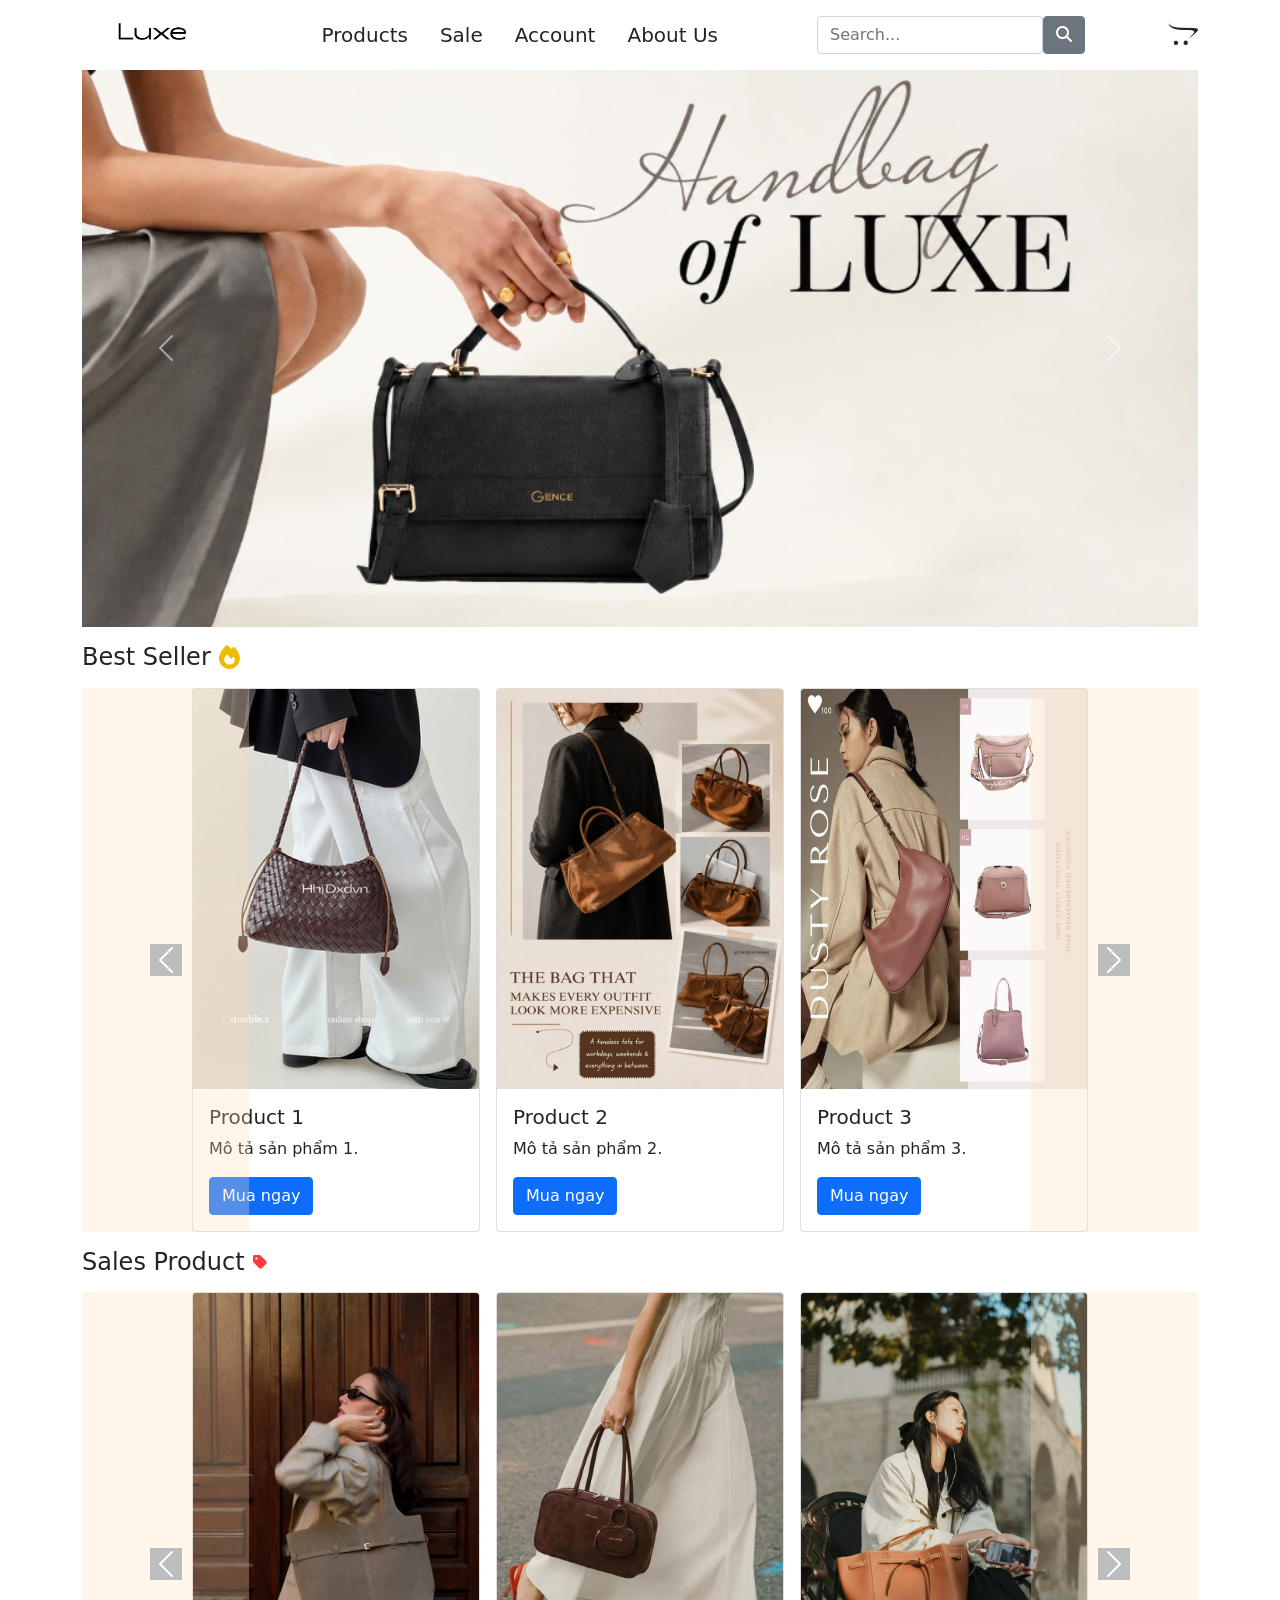
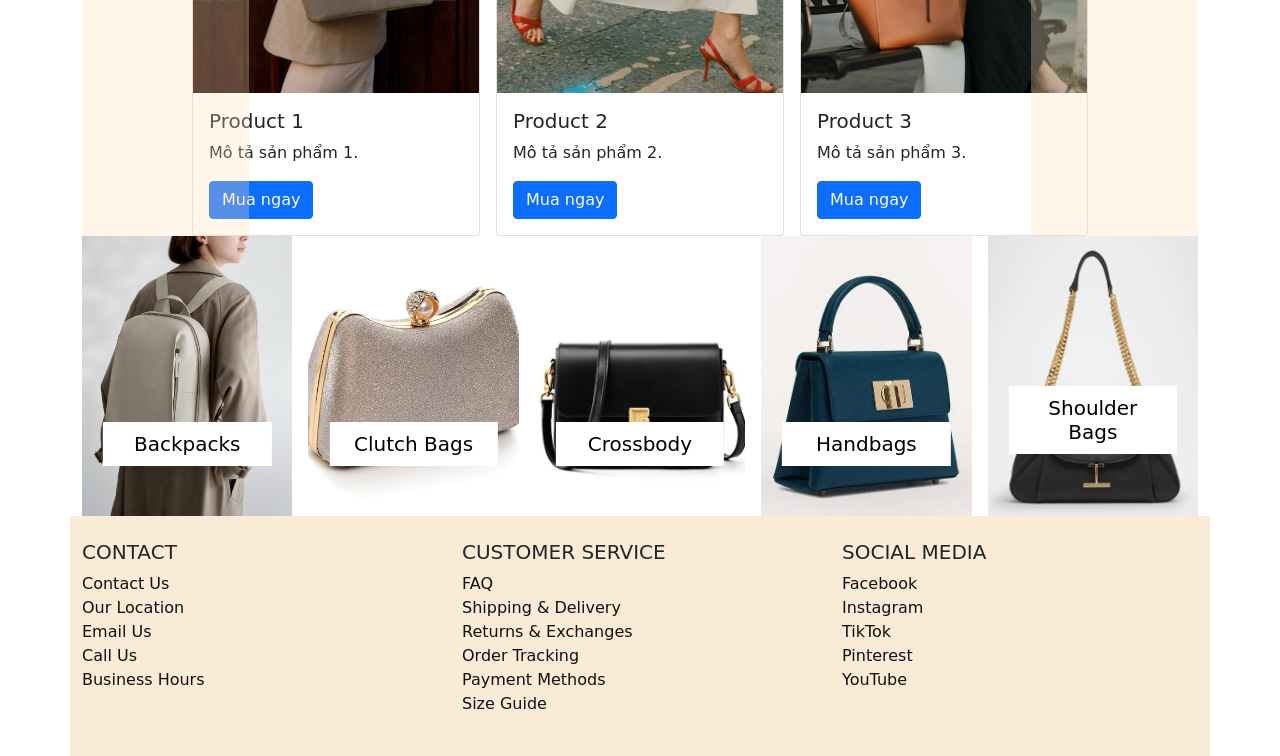
==== html/index.html @ 0beba7cd "????" ====
<!DOCTYPE html>
<html lang="en">
<head>
    <meta charset="UTF-8">
    <meta name="viewport" content="width=device-width, initial-scale=1.0">
    <title>Header</title>
    <link rel="stylesheet" href="../assets/css/style.css">
    <link rel="stylesheet" href="https://cdnjs.cloudflare.com/ajax/libs/font-awesome/6.6.0/css/all.min.css">
    <link rel="stylesheet" href="../assets/vendor/bootstrap/css/bootstrap.min.css">
    
</head>
<body>
    <!-- Header -->
    <header class="header">
        <div class="container w-100">
            <div class="header-top d-flex justify-content-between align-items-center">
                <div class="logo">
                    <a href="index.html">
                        <img src="../assets/images/logo.png" alt="Logo" style=" height: 70px;">
                    </a>
                </div>
                <nav class="nav d-flex justify-content-center align-items-center">
                    <ul class="menu-list d-flex justify-content-center align-items-center m-0 p-0">
                        <li class="menu-item d-flex p-3 "><a href="" class="menu-link text-decoration-none text-dark fs-5">Products</a></li>
                        <li class="menu-item d-flex p-3 "><a href="" class="menu-link text-decoration-none text-dark fs-5">Sale</a></li>
                        <li class="menu-item d-flex p-3 "><a href="" class="menu-link text-decoration-none text-dark fs-5">Account</a></li>
                        <li class="menu-item d-flex p-3 "><a href="" class="menu-link text-decoration-none text-dark fs-5">About Us</a></li>
                    </ul>
                </nav>
                <div class="search d-flex justify-content-center align-items-center">
                    <form action="" class="form-search d-flex justify-content-center align-items-center">
                        <input type="text" placeholder="Search..." class="form-control">
                        <button type="submit" class="btn btn-primary bg-secondary border-secondary" ">
                            <i class="fa-solid fa-magnifying-glass" style="color: rgb(255, 255, 255);"></i>
                        </button>
                    </form>
                </div>
                <div class="cart d-flex justify-content-center align-items-center">
                    <a href="../html/cart.html" class="fs-4">
                        <i class="fa-brands fa-opencart text-dark"></i>
                    </a>
                </div>

            </div>
        </div>
    </header>

    <!-- section1 -->
    <section class="section-1">
       <div class="container">
         <div id="carouselExampleFade" class="carousel slide carousel-fade" data-bs-ride="carousel">
            <div class="carousel-inner">
                <div class="carousel-item active">
                <img src="../assets/images/bg-banner1.png" class="d-block w-100" alt="...">
                </div>
                <div class="carousel-item">
                <img src="../assets/images/bg-banner2.png" class="d-block w-100" alt="...">
                </div>
                <div class="carousel-item">
                <img src="../assets/images/bg-banner3.png" class="d-block w-100" alt="...">
                </div>
            </div>
            <button class="carousel-control-prev" type="button" data-bs-target="#carouselExampleFade" data-bs-slide="prev">
                <span class="carousel-control-prev-icon" aria-hidden="true"></span>
                <span class="visually-hidden">Previous</span>
            </button>
            <button class="carousel-control-next" type="button" data-bs-target="#carouselExampleFade" data-bs-slide="next">
                <span class="carousel-control-next-icon" aria-hidden="true"></span>
                <span class="visually-hidden">Next</span>
            </button>
        </div>
       </div>
    </section>

    <!-- section2 -->
    <section class="section-2">
        <div class="container">

            <!-- title -->
            <div class="best-seller d-flex justify-content-start align-items-center gap-2 py-3" >
                <h3 class="fs-4 m-0">Best Seller</h3>
                <i class="fa-solid fa-fire fs-4" style="color: rgb(239, 187, 0);"></i>
            </div>

            
            <!-- Slider sản phẩm -->
            <div id="productCarousel" class="carousel slide ">

                <div class="carousel-inner">

                    <!-- Trang 1: 3 sản phẩm đầu tiên -->
                    <div class="carousel-item active">
                        <div class="d-flex justify-content-center gap-3">

                            <!-- Sản phẩm 1 -->
                            <div class="card" style="width: 18rem;">
                                <img src="../assets/images/product2.jpg"
                                    class="card-img-top img-fluid object-fit-contain" alt="Product 1 ">
                                <div class="card-body">
                                    <h5 class="card-title">Product 1</h5>
                                    <p class="card-text">Mô tả sản phẩm 1.</p>
                                    <a href="#" class="btn btn-primary">Mua ngay</a>
                                </div>
                            </div>

                            <!-- Sản phẩm 2 -->
                            <div class="card" style="width: 18rem;">
                                <img src="../assets/images/product3.jpg"
                                    class="card-img-top img-fluid object-fit-contain" alt="Product 2">
                                <div class="card-body">
                                    <h5 class="card-title">Product 2</h5>
                                    <p class="card-text">Mô tả sản phẩm 2.</p>
                                    <a href="#" class="btn btn-primary">Mua ngay</a>
                                </div>
                            </div>

                            <!-- Sản phẩm 3 -->
                            <div class="card" style="width: 18rem;">
                                <img src="../assets/images/product4.jpg"
                                    class="card-img-top img-fluid object-fit-contain" alt="Product 3">
                                <div class="card-body">
                                    <h5 class="card-title">Product 3</h5>
                                    <p class="card-text">Mô tả sản phẩm 3.</p>
                                    <a href="#" class="btn btn-primary">Mua ngay</a>
                                </div>
                            </div>

                        </div>
                    </div>

                    <!-- Trang 2: 3 sản phẩm tiếp theo -->
                    <div class="carousel-item">
                        <div class="d-flex justify-content-center gap-3">

                            <!-- Sản phẩm 4 -->
                            <div class="card" style="width: 18rem;">
                                <img src="../assets/images/product5.jpg"
                                    class="card-img-top img-fluid object-fit-cover" alt="Product 4">
                                <div class="card-body">
                                    <h5 class="card-title">Product 4</h5>
                                    <p class="card-text">Mô tả sản phẩm 4.</p>
                                    <a href="#" class="btn btn-primary">Mua ngay</a>
                                </div>
                            </div>

                            <!-- Sản phẩm 5 -->
                            <div class="card" style="width: 18rem;">
                                <img src="../assets/images/product6.jpg"
                                    class="card-img-top img-fluid object-fit-cover" alt="Product 5">
                                <div class="card-body">
                                    <h5 class="card-title">Product 5</h5>
                                    <p class="card-text">Mô tả sản phẩm 5.</p>
                                    <a href="#" class="btn btn-primary">Mua ngay</a>
                                </div>
                            </div>

                            <!-- Sản phẩm 6 -->
                            <div class="card" style="width: 18rem;">
                                <img src="../assets/images/product7.jpg"
                                    class="card-img-top img-fluid object-fit-cover alt="Product 6">
                                <div class="card-body">
                                    <h5 class="card-title">Product 6</h5>
                                    <p class="card-text">Mô tả sản phẩm 6.</p>
                                    <a href="#" class="btn btn-primary">Mua ngay</a>
                                </div>
                            </div>

                        </div>
                    </div>

                </div>

                <!-- Nút lùi -->
                <button class="carousel-control-prev "
                        type="button"
                        data-bs-target="#productCarousel"
                        data-bs-slide="prev">
                    <span class="carousel-control-prev-icon bg-dark"
                        aria-hidden="true"></span>
                    <span class="visually-hidden">Previous</span>
                </button>

                <!-- Nút tiến -->
                <button class="carousel-control-next "
                        type="button"
                        data-bs-target="#productCarousel"
                        data-bs-slide="next">
                    <span class="carousel-control-next-icon bg-dark"
                        aria-hidden="true"></span>
                    <span class="visually-hidden">Next</span>
                </button>

            </div>
        </div>
    </section>

    <!-- section3 -->
    <section class="section-3">
        <div class="container">

            <!-- title -->
            <div class="sales-product d-flex justify-content-start align-items-center gap-2 py-3" >
                <h3 class="fs-4 m-0">Sales Product</h3>
                <i class="fa-solid fa-tag" style="color: rgb(255, 59, 59);"></i>
            </div>

            <!-- Slider sản phẩm -->
            <div id="Sales-productCarousel" class="carousel slide ">

                <div class="carousel-inner">

                    <!-- Trang 1: 3 sản phẩm đầu tiên -->
                    <div class="carousel-item active">
                        <div class="d-flex justify-content-center gap-3">

                            <!-- Sản phẩm 1 -->
                            <div class="card" style="width: 18rem;">
                                <img src="../assets/images/S-product1.jpg"
                                    class="card-img-top img-fluid object-fit-contain" alt="Product 1 ">
                                <div class="card-body">
                                    <h5 class="card-title">Product 1</h5>
                                    <p class="card-text">Mô tả sản phẩm 1.</p>
                                    <a href="#" class="btn btn-primary">Mua ngay</a>
                                </div>
                            </div>

                            <!-- Sản phẩm 2 -->
                            <div class="card" style="width: 18rem;">
                                <img src="../assets/images/S-product2.jpg"
                                    class="card-img-top img-fluid object-fit-contain" alt="Product 2">
                                <div class="card-body">
                                    <h5 class="card-title">Product 2</h5>
                                    <p class="card-text">Mô tả sản phẩm 2.</p>
                                    <a href="#" class="btn btn-primary">Mua ngay</a>
                                </div>
                            </div>

                            <!-- Sản phẩm 3 -->
                            <div class="card" style="width: 18rem;">
                                <img src="../assets/images/S-product3.jpg"
                                    class="card-img-top img-fluid object-fit-contain" alt="Product 3">
                                <div class="card-body">
                                    <h5 class="card-title">Product 3</h5>
                                    <p class="card-text">Mô tả sản phẩm 3.</p>
                                    <a href="#" class="btn btn-primary">Mua ngay</a>
                                </div>
                            </div>

                        </div>
                    </div>

                    <!-- Trang 2: 3 sản phẩm tiếp theo -->
                    <div class="carousel-item">
                        <div class="d-flex justify-content-center gap-3">

                            <!-- Sản phẩm 4 -->
                            <div class="card" style="width: 18rem;">
                                <img src="../assets/images/S-product4.jpg"
                                    class="card-img-top img-fluid object-fit-cover" alt="Product 4">
                                <div class="card-body">
                                    <h5 class="card-title">Product 4</h5>
                                    <p class="card-text">Mô tả sản phẩm 4.</p>
                                    <a href="#" class="btn btn-primary">Mua ngay</a>
                                </div>
                            </div>

                            <!-- Sản phẩm 5 -->
                            <div class="card" style="width: 18rem;">
                                <img src="../assets/images/S-product5.jpg"
                                    class="card-img-top img-fluid object-fit-cover" alt="Product 5">
                                <div class="card-body">
                                    <h5 class="card-title">Product 5</h5>
                                    <p class="card-text">Mô tả sản phẩm 5.</p>
                                    <a href="#" class="btn btn-primary">Mua ngay</a>
                                </div>
                            </div>

                            <!-- Sản phẩm 6 -->
                            <div class="card" style="width: 18rem;">
                                <img src="../assets/images/product2.jpg"
                                    class="card-img-top img-fluid object-fit-cover" alt="Product 6">
                                <div class="card-body">
                                    <h5 class="card-title">Product 6</h5>
                                    <p class="card-text">Mô tả sản phẩm 6.</p>
                                    <a href="#" class="btn btn-primary">Mua ngay</a>
                                </div>
                            </div>

                        </div>
                    </div>

                </div>

                <!-- Nút lùi -->
                <button class="carousel-control-prev bg-info-subtle"
                        type="button"
                        data-bs-target="#Sales-productCarousel"
                        data-bs-slide="prev">
                    <span class="carousel-control-prev-icon bg-dark"
                        aria-hidden="true"></span>
                    <span class="visually-hidden">Previous</span>
                </button>

                <!-- Nút tiến -->
                <button class="carousel-control-next bg-info-subtle"
                        type="button"
                        data-bs-target="#Sales-productCarousel"
                        data-bs-slide="next">
                    <span class="carousel-control-next-icon bg-dark"
                        aria-hidden="true"></span>
                    <span class="visually-hidden">Next</span>
                </button>

            </div>
        </div>
    </section>

    <!-- section4 -->
    <section class="section-4">
        <div class="container">
            <div class="images-category d-flex justify-content-center align-items-center gap-3">

                <div class="image-item">
                    <img src="../assets/images/C-Backpacks.jpg" alt="">
                    <div class="image-title">
                        <h3>Backpacks</h3>
                    </div>
                </div>

                <div class="image-item">
                    <img src="../assets/images/C-Clutch-Bags.jpg" alt="">
                    <div class="image-title">
                        <h3>Clutch Bags</h3>
                    </div>
                </div>

                <div class="image-item">
                    <img src="../assets/images/C-Crossbody-Bags.jpg" alt="">
                    <div class="image-title">
                        <h3>Crossbody</h3>
                    </div>
                </div>

                <div class="image-item">
                    <img src="../assets/images/C-Handbags.jpg" alt="">
                    <div class="image-title">
                        <h3>Handbags</h3>
                    </div>
                </div>

                <div class="image-item">
                    <img src="../assets/images/C-Shoulder-Bags.jpg" alt="">
                    <div class="image-title">
                        <h3>Shoulder Bags</h3>
                    </div>
                </div>

            </div>
        </div>
    </section>

    <!-- footer -->
<footer class="footer">
    <div class="container py-4">

        <div class="row justify-content-center">

            <!-- Contact -->
            <div class="col-md-4">
                <h5>CONTACT</h5>
                <ul class="list-unstyled">
                    <li><a href="#">Contact Us</a></li>
                    <li><a href="#">Our Location</a></li>
                    <li><a href="#">Email Us</a></li>
                    <li><a href="#">Call Us</a></li>
                    <li><a href="#">Business Hours</a></li>
                </ul>
            </div>

            <!-- Customer Service -->
            <div class="col-md-4">
                <h5>CUSTOMER SERVICE</h5>
                <ul class="list-unstyled">
                    <li><a href="#">FAQ</a></li>
                    <li><a href="#">Shipping &amp; Delivery</a></li>
                    <li><a href="#">Returns &amp; Exchanges</a></li>
                    <li><a href="#">Order Tracking</a></li>
                    <li><a href="#">Payment Methods</a></li>
                    <li><a href="#">Size Guide</a></li>
                </ul>
            </div>

            <!-- Social Media -->
            <div class="col-md-4">
                <h5>SOCIAL MEDIA</h5>
                <ul class="list-unstyled">
                    <li><a href="#">Facebook</a></li>
                    <li><a href="#">Instagram</a></li>
                    <li><a href="#">TikTok</a></li>
                    <li><a href="#">Pinterest</a></li>
                    <li><a href="#">YouTube</a></li>
                </ul>
            </div>

        </div>
    </div>
</footer>
    


    <script src="../js/jquery-4.0.0.min.js"></script>  
    <script src="../assets/vendor/bootstrap/js/bootstrap.bundle.min.js"></script>
</body>
</html>
---- assets/css/style.css ----
*{
    margin: 0;
    padding: 0;
    box-sizing: border-box;
}

.section-2 .card img {
    height: 400px;
}
.section-3 .card img {
    height: 400px;
}
.section-4 img {
    height: 200px;
    width: auto;
}

.section-2 .carousel-control-prev, .section-2 .carousel-control-next,
.section-3 .carousel-control-prev, .section-3 .carousel-control-next {
    background-color: rgb(255, 223, 181) !important;
    opacity: 0.3 !important;
}


/* section4 */
.images-category .image-item {
    position: relative;
    width: 220px;
    height: 280px;
    overflow: hidden;
}

.images-category .image-item img {
    width: 100%;
    height: 100%;
    object-fit: cover;
    display: block;
}

.images-category .image-title {
    position: absolute;
    background-color: #fff;
    padding: 10px 20px;
    bottom: 10%;
    left: 50%;
    transform: translate(-50%, -50%);
    z-index: 1;
    color: #000;
    text-align: center;
    width: 80%;
}

.images-category .image-title h3 {
    font-size: 20px;
    margin: 0;
}


/* footer */
.footer .container{
    background-color: antiquewhite;
}
.footer ul li a {
    text-decoration: none;
    color: #111;
}
.footer ul li a:hover {
    text-decoration: none;
}
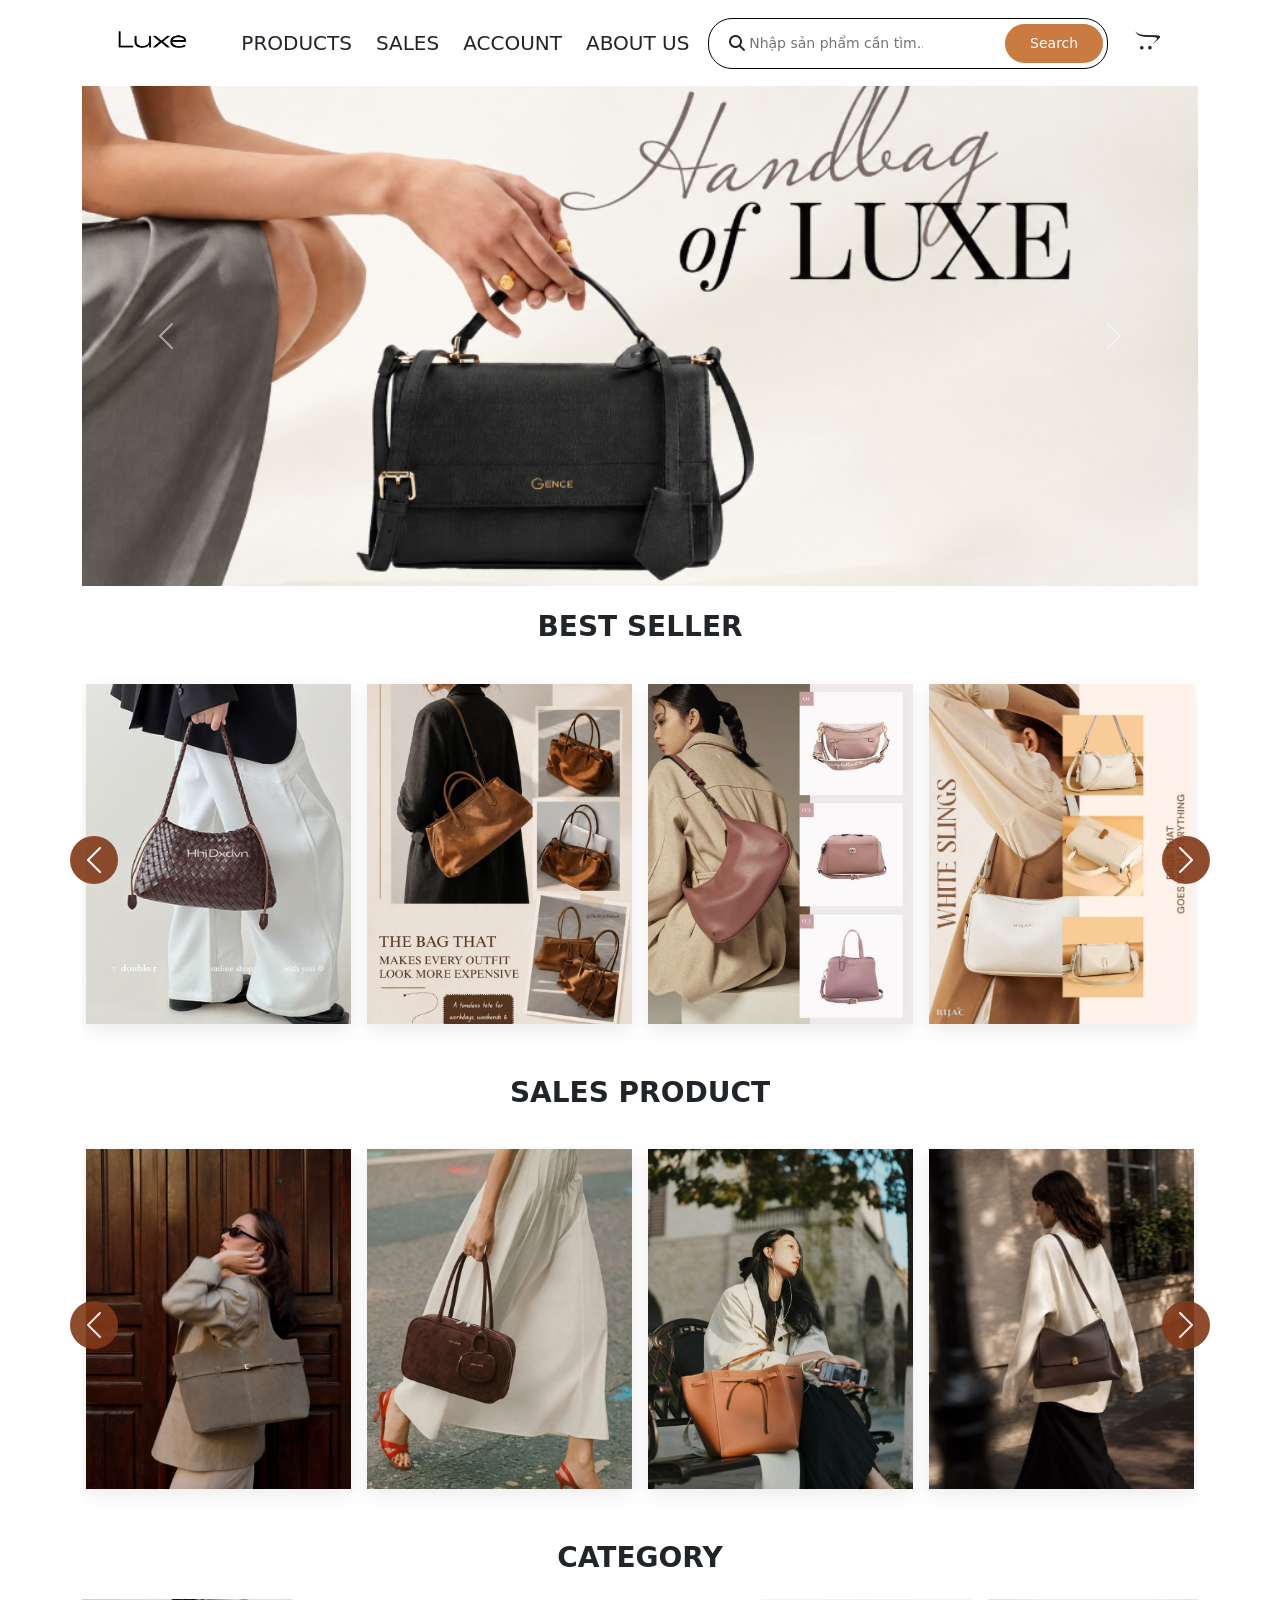
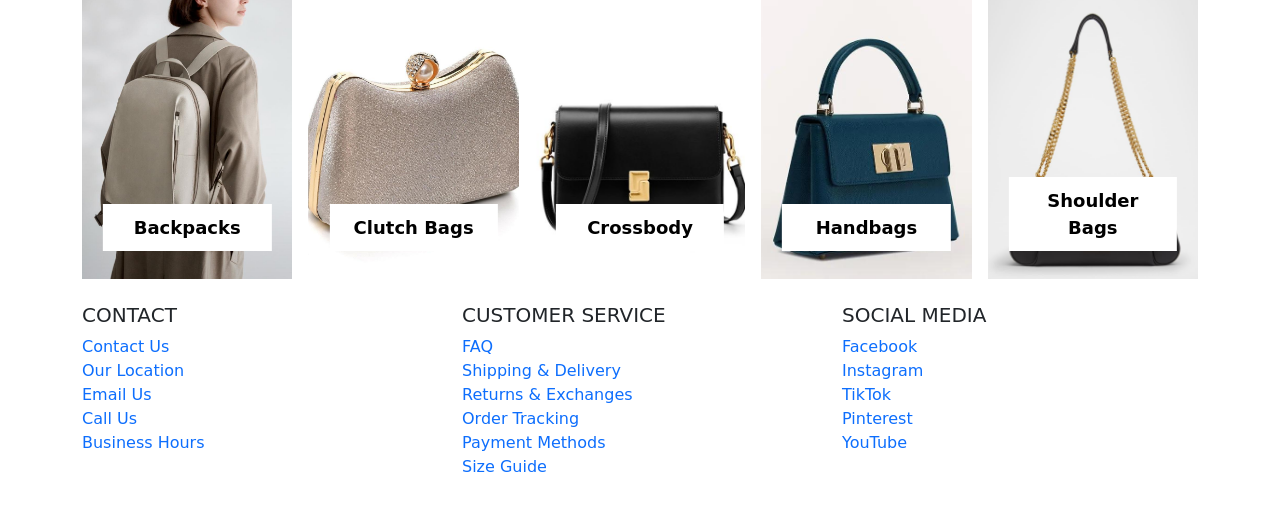
==== commit 2ccef49f: "fix: Sửa Trang Chủ" ====
--- a/html/index.html
+++ b/html/index.html
@@ -1,75 +1,76 @@
 <!DOCTYPE html>
 <html lang="en">
+
 <head>
     <meta charset="UTF-8">
     <meta name="viewport" content="width=device-width, initial-scale=1.0">
-    <title>Header</title>
+    <title>Trang Chủ</title>
+    <link rel="stylesheet" href="https://cdnjs.cloudflare.com/ajax/libs/font-awesome/6.6.0/css/all.min.css">
     <link rel="stylesheet" href="../assets/css/style.css">
-    <link rel="stylesheet" href="https://cdnjs.cloudflare.com/ajax/libs/font-awesome/6.6.0/css/all.min.css">
     <link rel="stylesheet" href="../assets/vendor/bootstrap/css/bootstrap.min.css">
-    
+
 </head>
+
 <body>
     <!-- Header -->
-    <header class="header">
-        <div class="container w-100">
-            <div class="header-top d-flex justify-content-between align-items-center">
-                <div class="logo">
-                    <a href="index.html">
-                        <img src="../assets/images/logo.png" alt="Logo" style=" height: 70px;">
-                    </a>
-                </div>
-                <nav class="nav d-flex justify-content-center align-items-center">
-                    <ul class="menu-list d-flex justify-content-center align-items-center m-0 p-0">
-                        <li class="menu-item d-flex p-3 "><a href="" class="menu-link text-decoration-none text-dark fs-5">Products</a></li>
-                        <li class="menu-item d-flex p-3 "><a href="" class="menu-link text-decoration-none text-dark fs-5">Sale</a></li>
-                        <li class="menu-item d-flex p-3 "><a href="" class="menu-link text-decoration-none text-dark fs-5">Account</a></li>
-                        <li class="menu-item d-flex p-3 "><a href="" class="menu-link text-decoration-none text-dark fs-5">About Us</a></li>
+    <header class="header py-2">
+        <div class="container">
+            <div class="d-flex justify-content-between align-items-center">
+                <div class="header__logo">
+                    <img src="../assets/images/logo.png" alt="Luxe">
+                </div>
+                <nav class="header__menu">
+                    <ul class="menu__list m-0 d-flex list-unstyled gap-4">
+                        <li><a href="/product-list.html" class="text-dark fs-5 text-uppercase">Products</a></li>
+                        <li><a href="/sales.html" class="text-dark fs-5 text-uppercase">Sales</a></li>
+                        <li><a href="/accounts.html" class="text-dark fs-5 text-uppercase">Account</a></li>
+                        <li><a href="/about-us.html" class="text-dark fs-5 text-uppercase">About Us</a></li>
                     </ul>
                 </nav>
-                <div class="search d-flex justify-content-center align-items-center">
-                    <form action="" class="form-search d-flex justify-content-center align-items-center">
-                        <input type="text" placeholder="Search..." class="form-control">
-                        <button type="submit" class="btn btn-primary bg-secondary border-secondary" ">
-                            <i class="fa-solid fa-magnifying-glass" style="color: rgb(255, 255, 255);"></i>
-                        </button>
-                    </form>
-                </div>
-                <div class="cart d-flex justify-content-center align-items-center">
-                    <a href="../html/cart.html" class="fs-4">
-                        <i class="fa-brands fa-opencart text-dark"></i>
-                    </a>
-                </div>
-
+                <form action="submit" class="header__search d-flex justify-content-between align-items-center">
+                    <div class="header__search--input d-flex justify-content-between align-items-center">
+                        <i class="fa-solid fa-magnifying-glass"></i>
+                        <input type="text" class="flex-1 p-1" placeholder="Nhập sản phẩm cần tìm...">
+                    </div>
+                    <button class="btn">
+                        Search
+                    </button>
+                </form>
+                <div class="header__cart px-2">
+                    <i class="fa-brands fa-opencart text-dark fs-5"></i>
+                </div>
             </div>
         </div>
     </header>
+    <!-- End Header -->
 
     <!-- section1 -->
     <section class="section-1">
-       <div class="container">
-         <div id="carouselExampleFade" class="carousel slide carousel-fade" data-bs-ride="carousel">
-            <div class="carousel-inner">
-                <div class="carousel-item active">
-                <img src="../assets/images/bg-banner1.png" class="d-block w-100" alt="...">
-                </div>
-                <div class="carousel-item">
-                <img src="../assets/images/bg-banner2.png" class="d-block w-100" alt="...">
-                </div>
-                <div class="carousel-item">
-                <img src="../assets/images/bg-banner3.png" class="d-block w-100" alt="...">
-                </div>
-            </div>
-            <button class="carousel-control-prev" type="button" data-bs-target="#carouselExampleFade" data-bs-slide="prev">
-                <span class="carousel-control-prev-icon" aria-hidden="true"></span>
-                <span class="visually-hidden">Previous</span>
-            </button>
-            <button class="carousel-control-next" type="button" data-bs-target="#carouselExampleFade" data-bs-slide="next">
-                <span class="carousel-control-next-icon" aria-hidden="true"></span>
-                <span class="visually-hidden">Next</span>
-            </button>
-        </div>
-       </div>
+        <div class="container">
+            <div id="carouselExampleFade" class="carousel slide carousel-fade" data-bs-ride="carousel">
+                <div class="carousel-inner">
+                    <div class="carousel-item active">
+                        <img src="../assets/images/bg-banner1.png" class="banner__image" alt="Banner 1">
+                    </div>
+                    <div class="carousel-item">
+                        <img src="../assets/images/bg-banner2.png" class="banner__image" alt="Banner 2">
+                    </div>
+                    <div class="carousel-item">
+                        <img src="../assets/images/bg-banner3.png" class="banner__image" alt="Banner 3">
+                    </div>
+                </div>
+                <button class="carousel-control-prev" type="button" data-bs-target="#carouselExampleFade"
+                    data-bs-slide="prev">
+                    <span class="carousel-control-prev-icon" aria-hidden="true"></span>
+                    <span class="visually-hidden">Previous</span>
+                </button>
+                <button class="carousel-control-next" type="button" data-bs-target="#carouselExampleFade"
+                    data-bs-slide="next">
+                    <span class="carousel-control-next-icon" aria-hidden="true"></span>
+                    <span class="visually-hidden">Next</span>
+                </button>
+            </div>
+        </div>
     </section>
 
     <!-- section2 -->
@@ -77,93 +78,106 @@
         <div class="container">
 
             <!-- title -->
-            <div class="best-seller d-flex justify-content-start align-items-center gap-2 py-3" >
-                <h3 class="fs-4 m-0">Best Seller</h3>
-                <i class="fa-solid fa-fire fs-4" style="color: rgb(239, 187, 0);"></i>
-            </div>
-
-            
+            <div class="best-seller d-flex align-items-center justify-content-center py-4">
+                <h3 class="m-0 p-0 text-uppercase text-dark fw-bold">Best Seller</h3>
+            </div>
+
+
             <!-- Slider sản phẩm -->
-            <div id="productCarousel" class="carousel slide ">
+            <div id="productCarousel" class="carousel slide">
 
                 <div class="carousel-inner">
 
-                    <!-- Trang 1: 3 sản phẩm đầu tiên -->
+                    <!-- Trang 1: 4 sản phẩm đầu tiên -->
                     <div class="carousel-item active">
                         <div class="d-flex justify-content-center gap-3">
 
                             <!-- Sản phẩm 1 -->
-                            <div class="card" style="width: 18rem;">
-                                <img src="../assets/images/product2.jpg"
-                                    class="card-img-top img-fluid object-fit-contain" alt="Product 1 ">
-                                <div class="card-body">
-                                    <h5 class="card-title">Product 1</h5>
-                                    <p class="card-text">Mô tả sản phẩm 1.</p>
-                                    <a href="#" class="btn btn-primary">Mua ngay</a>
-                                </div>
-                            </div>
+                            <article class="product-card">
+                                <div class="product-card__media">
+                                    <img src="../assets/images/product2.jpg" class="product-card__image" alt="Product 1">
+                                    <div class="product-card__overlay">
+                                        <a href="#" class="product-card__btn">Xem sản phẩm</a>
+                                    </div>
+                                </div>
+                            </article>
 
                             <!-- Sản phẩm 2 -->
-                            <div class="card" style="width: 18rem;">
-                                <img src="../assets/images/product3.jpg"
-                                    class="card-img-top img-fluid object-fit-contain" alt="Product 2">
-                                <div class="card-body">
-                                    <h5 class="card-title">Product 2</h5>
-                                    <p class="card-text">Mô tả sản phẩm 2.</p>
-                                    <a href="#" class="btn btn-primary">Mua ngay</a>
-                                </div>
-                            </div>
+                            <article class="product-card">
+                                <div class="product-card__media">
+                                    <img src="../assets/images/product3.jpg" class="product-card__image" alt="Product 2">
+                                    <div class="product-card__overlay">
+                                        <a href="#" class="product-card__btn">Xem sản phẩm</a>
+                                    </div>
+                                </div>
+                            </article>
 
                             <!-- Sản phẩm 3 -->
-                            <div class="card" style="width: 18rem;">
-                                <img src="../assets/images/product4.jpg"
-                                    class="card-img-top img-fluid object-fit-contain" alt="Product 3">
-                                <div class="card-body">
-                                    <h5 class="card-title">Product 3</h5>
-                                    <p class="card-text">Mô tả sản phẩm 3.</p>
-                                    <a href="#" class="btn btn-primary">Mua ngay</a>
-                                </div>
-                            </div>
+                            <article class="product-card">
+                                <div class="product-card__media">
+                                    <img src="../assets/images/product4.jpg" class="product-card__image" alt="Product 3">
+                                    <div class="product-card__overlay">
+                                        <a href="#" class="product-card__btn">Xem sản phẩm</a>
+                                    </div>
+                                </div>
+                            </article>
+
+                            <!-- Sản phẩm 4 -->
+                            <article class="product-card">
+                                <div class="product-card__media">
+                                    <img src="../assets/images/product5.jpg" class="product-card__image" alt="Product 4">
+                                    <div class="product-card__overlay">
+                                        <a href="#" class="product-card__btn">Xem sản phẩm</a>
+                                    </div>
+                                </div>
+                            </article>
 
                         </div>
                     </div>
 
-                    <!-- Trang 2: 3 sản phẩm tiếp theo -->
+                    <!-- Trang 2: 4 sản phẩm tiếp theo -->
                     <div class="carousel-item">
                         <div class="d-flex justify-content-center gap-3">
 
-                            <!-- Sản phẩm 4 -->
-                            <div class="card" style="width: 18rem;">
-                                <img src="../assets/images/product5.jpg"
-                                    class="card-img-top img-fluid object-fit-cover" alt="Product 4">
-                                <div class="card-body">
-                                    <h5 class="card-title">Product 4</h5>
-                                    <p class="card-text">Mô tả sản phẩm 4.</p>
-                                    <a href="#" class="btn btn-primary">Mua ngay</a>
-                                </div>
-                            </div>
-
                             <!-- Sản phẩm 5 -->
-                            <div class="card" style="width: 18rem;">
-                                <img src="../assets/images/product6.jpg"
-                                    class="card-img-top img-fluid object-fit-cover" alt="Product 5">
-                                <div class="card-body">
-                                    <h5 class="card-title">Product 5</h5>
-                                    <p class="card-text">Mô tả sản phẩm 5.</p>
-                                    <a href="#" class="btn btn-primary">Mua ngay</a>
-                                </div>
-                            </div>
+                            <article class="product-card">
+                                <div class="product-card__media">
+                                    <img src="../assets/images/product6.jpg" class="product-card__image" alt="Product 5">
+                                    <div class="product-card__overlay">
+                                        <a href="#" class="product-card__btn">Xem sản phẩm</a>
+                                    </div>
+                                </div>
+                            </article>
 
                             <!-- Sản phẩm 6 -->
-                            <div class="card" style="width: 18rem;">
-                                <img src="../assets/images/product7.jpg"
-                                    class="card-img-top img-fluid object-fit-cover alt="Product 6">
-                                <div class="card-body">
-                                    <h5 class="card-title">Product 6</h5>
-                                    <p class="card-text">Mô tả sản phẩm 6.</p>
-                                    <a href="#" class="btn btn-primary">Mua ngay</a>
-                                </div>
-                            </div>
+                            <article class="product-card">
+                                <div class="product-card__media">
+                                    <img src="../assets/images/product7.jpg" class="product-card__image" alt="Product 6">
+                                    <div class="product-card__overlay">
+                                        <a href="#" class="product-card__btn">Xem sản phẩm</a>
+                                    </div>
+                                </div>
+                            </article>
+
+                            <!-- Sản phẩm 7 -->
+                            <article class="product-card">
+                                <div class="product-card__media">
+                                    <img src="../assets/images/product8.jpg" class="product-card__image" alt="Product 7">
+                                    <div class="product-card__overlay">
+                                        <a href="#" class="product-card__btn">Xem sản phẩm</a>
+                                    </div>
+                                </div>
+                            </article>
+
+                            <!-- Sản phẩm 8 -->
+                            <article class="product-card">
+                                <div class="product-card__media">
+                                    <img src="../assets/images/product9.jpg" class="product-card__image" alt="Product 8">
+                                    <div class="product-card__overlay">
+                                        <a href="#" class="product-card__btn">Xem sản phẩm</a>
+                                    </div>
+                                </div>
+                            </article>
 
                         </div>
                     </div>
@@ -171,22 +185,16 @@
                 </div>
 
                 <!-- Nút lùi -->
-                <button class="carousel-control-prev "
-                        type="button"
-                        data-bs-target="#productCarousel"
-                        data-bs-slide="prev">
-                    <span class="carousel-control-prev-icon bg-dark"
-                        aria-hidden="true"></span>
+                <button class="carousel-control-prev " type="button" data-bs-target="#productCarousel"
+                    data-bs-slide="prev">
+                    <span class="carousel-control-prev-icon" aria-hidden="true"></span>
                     <span class="visually-hidden">Previous</span>
                 </button>
 
                 <!-- Nút tiến -->
-                <button class="carousel-control-next "
-                        type="button"
-                        data-bs-target="#productCarousel"
-                        data-bs-slide="next">
-                    <span class="carousel-control-next-icon bg-dark"
-                        aria-hidden="true"></span>
+                <button class="carousel-control-next " type="button" data-bs-target="#productCarousel"
+                    data-bs-slide="next">
+                    <span class="carousel-control-next-icon" aria-hidden="true"></span>
                     <span class="visually-hidden">Next</span>
                 </button>
 
@@ -199,9 +207,8 @@
         <div class="container">
 
             <!-- title -->
-            <div class="sales-product d-flex justify-content-start align-items-center gap-2 py-3" >
-                <h3 class="fs-4 m-0">Sales Product</h3>
-                <i class="fa-solid fa-tag" style="color: rgb(255, 59, 59);"></i>
+            <div class="sales-product d-flex align-items-center justify-content-center py-4">
+                <h3 class="m-0 p-0 text-uppercase text-dark fw-bold">Sales Product</h3>
             </div>
 
             <!-- Slider sản phẩm -->
@@ -209,82 +216,96 @@
 
                 <div class="carousel-inner">
 
-                    <!-- Trang 1: 3 sản phẩm đầu tiên -->
+                    <!-- Trang 1: 4 sản phẩm đầu tiên -->
                     <div class="carousel-item active">
                         <div class="d-flex justify-content-center gap-3">
 
                             <!-- Sản phẩm 1 -->
-                            <div class="card" style="width: 18rem;">
-                                <img src="../assets/images/S-product1.jpg"
-                                    class="card-img-top img-fluid object-fit-contain" alt="Product 1 ">
-                                <div class="card-body">
-                                    <h5 class="card-title">Product 1</h5>
-                                    <p class="card-text">Mô tả sản phẩm 1.</p>
-                                    <a href="#" class="btn btn-primary">Mua ngay</a>
-                                </div>
-                            </div>
+                            <article class="product-card">
+                                <div class="product-card__media">
+                                    <img src="../assets/images/S-product1.jpg" class="product-card__image" alt="Sale 1">
+                                    <div class="product-card__overlay">
+                                        <a href="#" class="product-card__btn">Xem sản phẩm</a>
+                                    </div>
+                                </div>
+                            </article>
 
                             <!-- Sản phẩm 2 -->
-                            <div class="card" style="width: 18rem;">
-                                <img src="../assets/images/S-product2.jpg"
-                                    class="card-img-top img-fluid object-fit-contain" alt="Product 2">
-                                <div class="card-body">
-                                    <h5 class="card-title">Product 2</h5>
-                                    <p class="card-text">Mô tả sản phẩm 2.</p>
-                                    <a href="#" class="btn btn-primary">Mua ngay</a>
-                                </div>
-                            </div>
+                            <article class="product-card">
+                                <div class="product-card__media">
+                                    <img src="../assets/images/S-product2.jpg" class="product-card__image" alt="Sale 2">
+                                    <div class="product-card__overlay">
+                                        <a href="#" class="product-card__btn">Xem sản phẩm</a>
+                                    </div>
+                                </div>
+                            </article>
 
                             <!-- Sản phẩm 3 -->
-                            <div class="card" style="width: 18rem;">
-                                <img src="../assets/images/S-product3.jpg"
-                                    class="card-img-top img-fluid object-fit-contain" alt="Product 3">
-                                <div class="card-body">
-                                    <h5 class="card-title">Product 3</h5>
-                                    <p class="card-text">Mô tả sản phẩm 3.</p>
-                                    <a href="#" class="btn btn-primary">Mua ngay</a>
-                                </div>
-                            </div>
+                            <article class="product-card">
+                                <div class="product-card__media">
+                                    <img src="../assets/images/S-product3.jpg" class="product-card__image" alt="Sale 3">
+                                    <div class="product-card__overlay">
+                                        <a href="#" class="product-card__btn">Xem sản phẩm</a>
+                                    </div>
+                                </div>
+                            </article>
+
+                            <!-- Sản phẩm 4 -->
+                            <article class="product-card">
+                                <div class="product-card__media">
+                                    <img src="../assets/images/S-product4.jpg" class="product-card__image" alt="Sale 4">
+                                    <div class="product-card__overlay">
+                                        <a href="#" class="product-card__btn">Xem sản phẩm</a>
+                                    </div>
+                                </div>
+                            </article>
 
                         </div>
                     </div>
 
-                    <!-- Trang 2: 3 sản phẩm tiếp theo -->
+                    <!-- Trang 2: 4 sản phẩm tiếp theo -->
                     <div class="carousel-item">
                         <div class="d-flex justify-content-center gap-3">
 
-                            <!-- Sản phẩm 4 -->
-                            <div class="card" style="width: 18rem;">
-                                <img src="../assets/images/S-product4.jpg"
-                                    class="card-img-top img-fluid object-fit-cover" alt="Product 4">
-                                <div class="card-body">
-                                    <h5 class="card-title">Product 4</h5>
-                                    <p class="card-text">Mô tả sản phẩm 4.</p>
-                                    <a href="#" class="btn btn-primary">Mua ngay</a>
-                                </div>
-                            </div>
-
                             <!-- Sản phẩm 5 -->
-                            <div class="card" style="width: 18rem;">
-                                <img src="../assets/images/S-product5.jpg"
-                                    class="card-img-top img-fluid object-fit-cover" alt="Product 5">
-                                <div class="card-body">
-                                    <h5 class="card-title">Product 5</h5>
-                                    <p class="card-text">Mô tả sản phẩm 5.</p>
-                                    <a href="#" class="btn btn-primary">Mua ngay</a>
-                                </div>
-                            </div>
+                            <article class="product-card">
+                                <div class="product-card__media">
+                                    <img src="../assets/images/S-product5.jpg" class="product-card__image" alt="Sale 5">
+                                    <div class="product-card__overlay">
+                                        <a href="#" class="product-card__btn">Xem sản phẩm</a>
+                                    </div>
+                                </div>
+                            </article>
 
                             <!-- Sản phẩm 6 -->
-                            <div class="card" style="width: 18rem;">
-                                <img src="../assets/images/product2.jpg"
-                                    class="card-img-top img-fluid object-fit-cover" alt="Product 6">
-                                <div class="card-body">
-                                    <h5 class="card-title">Product 6</h5>
-                                    <p class="card-text">Mô tả sản phẩm 6.</p>
-                                    <a href="#" class="btn btn-primary">Mua ngay</a>
-                                </div>
-                            </div>
+                            <article class="product-card">
+                                <div class="product-card__media">
+                                    <img src="../assets/images/product3.jpg" class="product-card__image" alt="Sale 6">
+                                    <div class="product-card__overlay">
+                                        <a href="#" class="product-card__btn">Xem sản phẩm</a>
+                                    </div>
+                                </div>
+                            </article>
+
+                            <!-- Sản phẩm 7 -->
+                            <article class="product-card">
+                                <div class="product-card__media">
+                                    <img src="../assets/images/product4.jpg" class="product-card__image" alt="Sale 7">
+                                    <div class="product-card__overlay">
+                                        <a href="#" class="product-card__btn">Xem sản phẩm</a>
+                                    </div>
+                                </div>
+                            </article>
+
+                            <!-- Sản phẩm 8 -->
+                            <article class="product-card">
+                                <div class="product-card__media">
+                                    <img src="../assets/images/product5.jpg" class="product-card__image" alt="Sale 8">
+                                    <div class="product-card__overlay">
+                                        <a href="#" class="product-card__btn">Xem sản phẩm</a>
+                                    </div>
+                                </div>
+                            </article>
 
                         </div>
                     </div>
@@ -292,22 +313,16 @@
                 </div>
 
                 <!-- Nút lùi -->
-                <button class="carousel-control-prev bg-info-subtle"
-                        type="button"
-                        data-bs-target="#Sales-productCarousel"
-                        data-bs-slide="prev">
-                    <span class="carousel-control-prev-icon bg-dark"
-                        aria-hidden="true"></span>
+                <button class="carousel-control-prev" type="button"
+                    data-bs-target="#Sales-productCarousel" data-bs-slide="prev">
+                    <span class="carousel-control-prev-icon" aria-hidden="true"></span>
                     <span class="visually-hidden">Previous</span>
                 </button>
 
                 <!-- Nút tiến -->
-                <button class="carousel-control-next bg-info-subtle"
-                        type="button"
-                        data-bs-target="#Sales-productCarousel"
-                        data-bs-slide="next">
-                    <span class="carousel-control-next-icon bg-dark"
-                        aria-hidden="true"></span>
+                <button class="carousel-control-next" type="button"
+                    data-bs-target="#Sales-productCarousel" data-bs-slide="next">
+                    <span class="carousel-control-next-icon" aria-hidden="true"></span>
                     <span class="visually-hidden">Next</span>
                 </button>
 
@@ -318,41 +333,35 @@
     <!-- section4 -->
     <section class="section-4">
         <div class="container">
+            <div class="category d-flex align-items-center justify-content-center py-4">
+                <h3 class="m-0 p-0 text-uppercase text-dark fw-bold">Category</h3>
+            </div>
+
             <div class="images-category d-flex justify-content-center align-items-center gap-3">
 
                 <div class="image-item">
-                    <img src="../assets/images/C-Backpacks.jpg" alt="">
-                    <div class="image-title">
-                        <h3>Backpacks</h3>
-                    </div>
+                    <img class="img-fluid" src="../assets/images/C-Backpacks.jpg" alt="">
+                    <a href="#" class="image-title">Backpacks</a>
                 </div>
 
                 <div class="image-item">
-                    <img src="../assets/images/C-Clutch-Bags.jpg" alt="">
-                    <div class="image-title">
-                        <h3>Clutch Bags</h3>
-                    </div>
+                    <img class="img-fluid" src="../assets/images/C-Clutch-Bags.jpg" alt="">
+                    <a href="#" class="image-title">Clutch Bags</a>
                 </div>
 
                 <div class="image-item">
-                    <img src="../assets/images/C-Crossbody-Bags.jpg" alt="">
-                    <div class="image-title">
-                        <h3>Crossbody</h3>
-                    </div>
+                    <img class="img-fluid" src="../assets/images/C-Crossbody-Bags.jpg" alt="">
+                    <a href="#" class="image-title">Crossbody</a>
                 </div>
 
                 <div class="image-item">
-                    <img src="../assets/images/C-Handbags.jpg" alt="">
-                    <div class="image-title">
-                        <h3>Handbags</h3>
-                    </div>
+                    <img class="img-fluid" src="../assets/images/C-Handbags.jpg" alt="">
+                    <a href="#" class="image-title">Handbags</a>
                 </div>
 
                 <div class="image-item">
-                    <img src="../assets/images/C-Shoulder-Bags.jpg" alt="">
-                    <div class="image-title">
-                        <h3>Shoulder Bags</h3>
-                    </div>
+                    <img class="img-fluid" src="../assets/images/C-Shoulder-Bags.jpg" alt="">
+                    <a href="#" class="image-title">Shoulder Bags</a>
                 </div>
 
             </div>
@@ -360,55 +369,56 @@
     </section>
 
     <!-- footer -->
-<footer class="footer">
-    <div class="container py-4">
-
-        <div class="row justify-content-center">
-
-            <!-- Contact -->
-            <div class="col-md-4">
-                <h5>CONTACT</h5>
-                <ul class="list-unstyled">
-                    <li><a href="#">Contact Us</a></li>
-                    <li><a href="#">Our Location</a></li>
-                    <li><a href="#">Email Us</a></li>
-                    <li><a href="#">Call Us</a></li>
-                    <li><a href="#">Business Hours</a></li>
-                </ul>
-            </div>
-
-            <!-- Customer Service -->
-            <div class="col-md-4">
-                <h5>CUSTOMER SERVICE</h5>
-                <ul class="list-unstyled">
-                    <li><a href="#">FAQ</a></li>
-                    <li><a href="#">Shipping &amp; Delivery</a></li>
-                    <li><a href="#">Returns &amp; Exchanges</a></li>
-                    <li><a href="#">Order Tracking</a></li>
-                    <li><a href="#">Payment Methods</a></li>
-                    <li><a href="#">Size Guide</a></li>
-                </ul>
-            </div>
-
-            <!-- Social Media -->
-            <div class="col-md-4">
-                <h5>SOCIAL MEDIA</h5>
-                <ul class="list-unstyled">
-                    <li><a href="#">Facebook</a></li>
-                    <li><a href="#">Instagram</a></li>
-                    <li><a href="#">TikTok</a></li>
-                    <li><a href="#">Pinterest</a></li>
-                    <li><a href="#">YouTube</a></li>
-                </ul>
-            </div>
-
-        </div>
-    </div>
-</footer>
-    
-
-
-    <script src="../js/jquery-4.0.0.min.js"></script>  
+    <footer class="footer">
+        <div class="container py-4">
+
+            <div class="row justify-content-center">
+
+                <!-- Contact -->
+                <div class="col-md-4">
+                    <h5>CONTACT</h5>
+                    <ul class="list-unstyled">
+                        <li><a href="#">Contact Us</a></li>
+                        <li><a href="#">Our Location</a></li>
+                        <li><a href="#">Email Us</a></li>
+                        <li><a href="#">Call Us</a></li>
+                        <li><a href="#">Business Hours</a></li>
+                    </ul>
+                </div>
+
+                <!-- Customer Service -->
+                <div class="col-md-4">
+                    <h5>CUSTOMER SERVICE</h5>
+                    <ul class="list-unstyled">
+                        <li><a href="#">FAQ</a></li>
+                        <li><a href="#">Shipping &amp; Delivery</a></li>
+                        <li><a href="#">Returns &amp; Exchanges</a></li>
+                        <li><a href="#">Order Tracking</a></li>
+                        <li><a href="#">Payment Methods</a></li>
+                        <li><a href="#">Size Guide</a></li>
+                    </ul>
+                </div>
+
+                <!-- Social Media -->
+                <div class="col-md-4">
+                    <h5>SOCIAL MEDIA</h5>
+                    <ul class="list-unstyled">
+                        <li><a href="#">Facebook</a></li>
+                        <li><a href="#">Instagram</a></li>
+                        <li><a href="#">TikTok</a></li>
+                        <li><a href="#">Pinterest</a></li>
+                        <li><a href="#">YouTube</a></li>
+                    </ul>
+                </div>
+
+            </div>
+        </div>
+    </footer>
+
+
+
+    <script src="../js/jquery-4.0.0.min.js"></script>
     <script src="../assets/vendor/bootstrap/js/bootstrap.bundle.min.js"></script>
 </body>
-</html>
+
+</html>
--- a/assets/css/style.css
+++ b/assets/css/style.css
@@ -1,31 +1,227 @@
-*{
+:root {
+    --color-cream: #F7EBD3;
+    --color-sand: #FFDBAF;
+    --color-caramel: #CA7B42;
+    --color-brown: #823919;
+    --color-coffee: #521908;
+}
+
+* {
     margin: 0;
     padding: 0;
     box-sizing: border-box;
 }
 
-.section-2 .card img {
-    height: 400px;
-}
-.section-3 .card img {
-    height: 400px;
-}
-.section-4 img {
-    height: 200px;
+body {
+    margin: 0 auto;
+}
+
+a {
+    text-decoration: none !important;
+}
+
+img {
+    display: block;
+}
+
+/* Header */
+.header__logo img {
+    height: 70px;
     width: auto;
 }
 
-.section-2 .carousel-control-prev, .section-2 .carousel-control-next,
-.section-3 .carousel-control-prev, .section-3 .carousel-control-next {
-    background-color: rgb(255, 223, 181) !important;
-    opacity: 0.3 !important;
-}
-
-
-/* section4 */
+.header__search {
+    background-color: white;
+    padding: 2px 4px;
+    border: 1px solid black;
+    border-radius: 24px;
+    width: 400px;
+}
+
+.header__search--input {
+    padding: 8px 16px;
+}
+
+.header__search--input input {
+    font-size: 14px;
+    outline: 0;
+    border: none;
+}
+
+.header__search--input input::placeholder {
+    font-size: 14px;
+}
+
+.header__search button {
+    background: var(--color-caramel) !important;
+    border-radius: 24px;
+    padding: 8px 24px;
+    font-size: 14px;
+    color: white;
+}
+
+.header__search button:hover {
+    color: white;
+    background: #823919 !important;
+}
+
+.header__cart {
+    margin-right: 30px;
+}
+/* End Header */
+
+/* Section 1 */
+.section-1 .banner__image {
+    width: 100%;
+    height: 500px;
+    object-fit: cover;
+    object-position: center;
+}
+/* End Section 1 */
+
+/* Product Card */
+/* 4 card chia đều trong 1 slide */
+.product-card {
+    flex: 1 1 0;
+    min-width: 0;
+    overflow: hidden;
+    background: #fff;
+    box-shadow: 0 6px 18px rgba(0, 0, 0, 0.08);
+    transition: transform 0.25s ease, box-shadow 0.25s ease;
+}
+
+.product-card:hover {
+    transform: translateY(-5px);
+    box-shadow: 0 14px 28px rgba(0, 0, 0, 0.16);
+}
+
+/* card chỉ còn ảnh — khung ảnh là mốc định vị cho overlay */
+.product-card__media {
+    position: relative;
+    height: 340px;
+    overflow: hidden;
+}
+
+.product-card__image {
+    width: 100%;
+    height: 100%;
+    object-fit: cover;
+    object-position: center;
+    transition: transform 0.4s ease;
+}
+
+.product-card:hover .product-card__image {
+    transform: scale(1.05);
+}
+
+/* overlay: nằm ở đáy ảnh, cao 50%, mặc định ẩn xuống dưới */
+.product-card__overlay {
+    position: absolute;
+    left: 0;
+    bottom: 0;
+    width: 100%;
+    height: 50%;
+    display: flex;
+    align-items: center;
+    justify-content: center;
+    background: linear-gradient(to top, var(--color-coffee), rgba(82, 25, 8, 0));
+    transform: translateY(100%);   /* đẩy khuất xuống dưới */
+    opacity: 0;
+    transition: transform 0.35s ease, opacity 0.35s ease;
+}
+
+/* hover: overlay trượt từ dưới lên, hiện ra */
+.product-card:hover .product-card__overlay {
+    transform: translateY(0);
+    opacity: 1;
+}
+
+.product-card__btn {
+    background: var(--color-brown);
+    color: #fff;
+    text-decoration: none;
+    border-radius: 24px;
+    padding: 10px 26px;
+    font-size: 14px;
+    font-weight: 600;
+    white-space: nowrap;
+}
+
+.product-card__btn:hover {
+    background: var(--color-coffee);
+    color: #fff;
+}
+
+.product-card__body {
+    padding: 14px 16px 18px;
+    text-align: center;
+}
+
+.product-card__title {
+    font-size: 17px;
+    font-weight: 600;
+    margin: 0 0 6px;
+    white-space: nowrap;
+    overflow: hidden;
+    text-overflow: ellipsis;
+}
+
+.product-card__price {
+    font-size: 15px;
+    font-weight: 600;
+    color: #823919;
+    margin: 0;
+}
+/* End Product Card */
+
+/* Slider Section 2 + 3 */
+/* chừa chỗ cho bóng đổ, tránh carousel cắt mất */
+.section-2 .carousel-item > .d-flex,
+.section-3 .carousel-item > .d-flex {
+    padding: 16px 4px 28px;
+}
+
+/* nút lùi / tiến: khối tròn tông nâu của template */
+.section-2 .carousel-control-prev,
+.section-2 .carousel-control-next,
+.section-3 .carousel-control-prev,
+.section-3 .carousel-control-next {
+    width: 48px;
+    height: 48px;
+    top: 50%;
+    transform: translateY(-50%);
+    border-radius: 50%;
+    background: var(--color-brown);
+    opacity: 0.9;
+    transition: background 0.25s ease;
+}
+
+.section-2 .carousel-control-prev {
+    left: -12px;
+}
+.section-2 .carousel-control-next {
+    right: -12px;
+}
+.section-3 .carousel-control-prev {
+    left: -12px;
+}
+.section-3 .carousel-control-next {
+    right: -12px;
+}
+
+.section-2 .carousel-control-prev:hover,
+.section-2 .carousel-control-next:hover,
+.section-3 .carousel-control-prev:hover,
+.section-3 .carousel-control-next:hover {
+    background: var(--color-coffee);
+    opacity: 1;
+}
+/* End Slider Section 2 + 3 */
+
+/* Section 4 */
 .images-category .image-item {
     position: relative;
-    width: 220px;
+    width: calc(100%/4);
     height: 280px;
     overflow: hidden;
 }
@@ -35,35 +231,35 @@
     height: 100%;
     object-fit: cover;
     display: block;
-}
-
+    transition: transform 0.4s ease;
+}
+
+/* hover: ảnh zoom nhẹ */
+.images-category .image-item:hover img {
+    transform: scale(1.08);
+}
+
+/* ô tiêu đề giờ là thẻ <a> — sau này link tới loại sản phẩm */
 .images-category .image-title {
     position: absolute;
-    background-color: #fff;
-    padding: 10px 20px;
     bottom: 10%;
     left: 50%;
-    transform: translate(-50%, -50%);
+    transform: translateX(-50%);
     z-index: 1;
+    width: 80%;
+    padding: 10px 20px;
+    background-color: #fff;
     color: #000;
+    font-size: 18px;
+    font-weight: 600;
     text-align: center;
-    width: 80%;
-}
-
-.images-category .image-title h3 {
-    font-size: 20px;
-    margin: 0;
-}
-
-
-/* footer */
-.footer .container{
-    background-color: antiquewhite;
-}
-.footer ul li a {
     text-decoration: none;
-    color: #111;
-}
-.footer ul li a:hover {
-    text-decoration: none;
-}+    transition: background-color 0.25s ease, color 0.25s ease;
+}
+
+/* hover cơ bản cho nút: đổi sang tông nâu, chữ trắng */
+.images-category .image-title:hover {
+    background-color: #000;
+    color: #fff;
+}
+/* End Section 4 */
